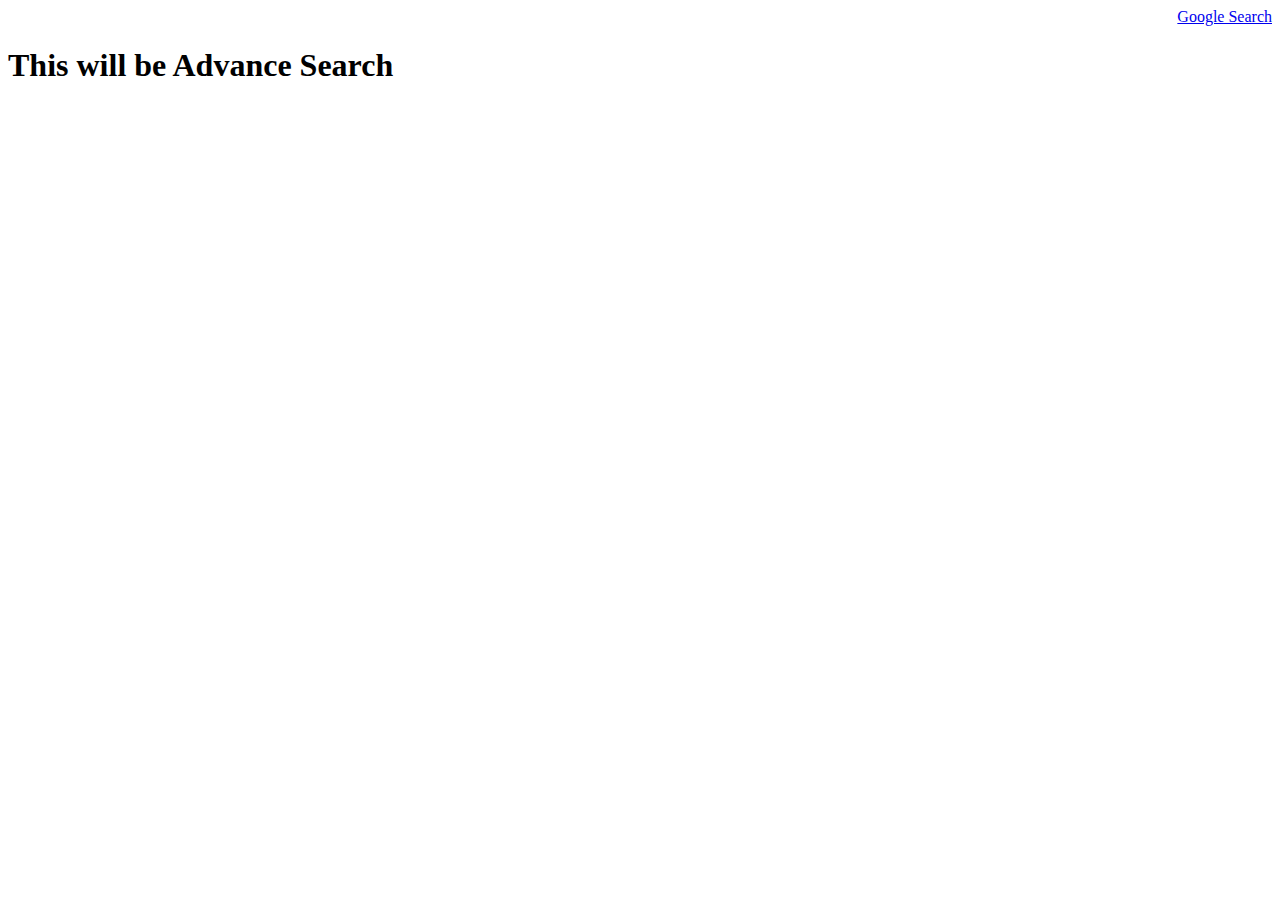
==== googleAdvance.html @ 67a08cde "added stlye to header" ====
<!DOCTYPE html>
<html lang="en">
    <head>
        <link rel="stylesheet" href="index.css">
        <title>Google Image</title>
    </head>
    <body>
      <header>
        <a href="index.html">Google Search</a>
      </header>
      <h1>This will be Advance Search</h1>
    </body>
</html>
---- index.css ----
header {
  text-align: right;
}
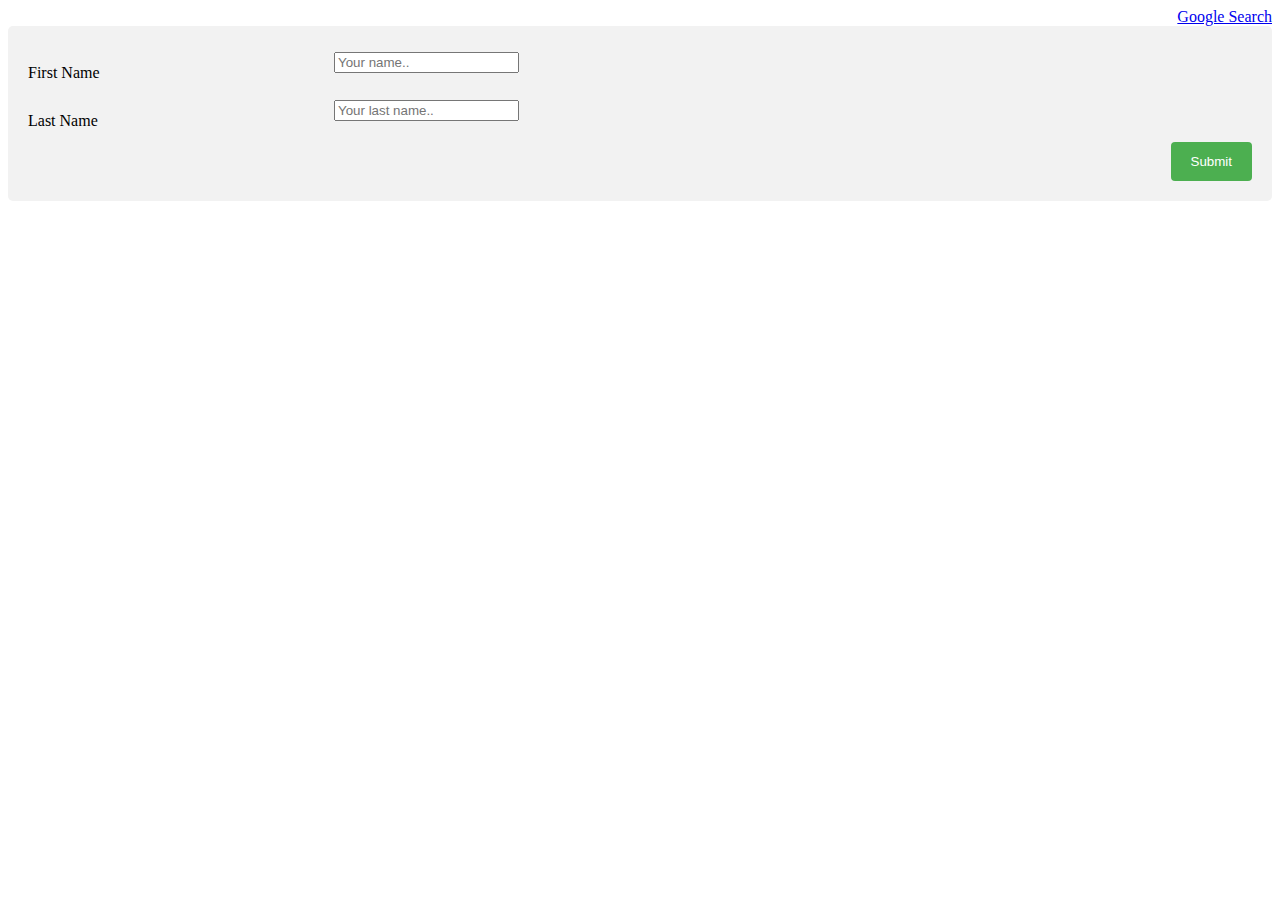
==== commit 9a91c0e9: "added form w/o functionality" ====
--- a/googleAdvance.html
+++ b/googleAdvance.html
@@ -2,12 +2,35 @@
 <html lang="en">
     <head>
         <link rel="stylesheet" href="index.css">
+        <link rel="stylesheet" href="form.css">
         <title>Google Image</title>
     </head>
     <body>
       <header>
         <a href="index.html">Google Search</a>
       </header>
-      <h1>This will be Advance Search</h1>
+        <div class="container">
+          <form action="google.com/search" method="get" name="f">
+            <div class="row">
+              <div class="col-25">
+                <label for="fname">First Name</label>
+              </div>
+              <div class="col-75">
+                <input type="text" id="fname" name="firstname" placeholder="Your name..">
+              </div>
+            </div>
+            <div class="row">
+              <div class="col-25">
+                <label for="lname">Last Name</label>
+              </div>
+              <div class="col-75">
+                <input type="text" id="lname" name="lastname" placeholder="Your last name..">
+              </div>
+            </div>
+            <div class="row">
+              <input type="submit" value="Submit">
+            </div>
+          </form>
+      </div>
     </body>
 </html>
--- a/index.css
+++ b/index.css
@@ -1,3 +1,13 @@
 header {
   text-align: right;
 }
+
+.searchbar {
+  width: 584px;
+  height: 44px;
+  border-radius: 24px;
+}
+
+.submit-btt {
+  margin-top: 20px;
+}
--- a/form.css
+++ b/form.css
@@ -0,0 +1,62 @@
+* Style inputs, select elements and textareas */
+input[type=text], select, textarea{
+  width: 100%;
+  padding: 12px;
+  border: 1px solid #ccc;
+  border-radius: 4px;
+  box-sizing: border-box;
+  resize: vertical;
+}
+
+/* Style the label to display next to the inputs */
+label {
+  padding: 12px 12px 12px 0;
+  display: inline-block;
+}
+
+/* Style the submit button */
+input[type=submit] {
+  background-color: #4CAF50;
+  color: white;
+  padding: 12px 20px;
+  border: none;
+  border-radius: 4px;
+  cursor: pointer;
+  float: right;
+}
+
+/* Style the container */
+.container {
+  border-radius: 5px;
+  background-color: #f2f2f2;
+  padding: 20px;
+}
+
+/* Floating column for labels: 25% width */
+.col-25 {
+  float: left;
+  width: 25%;
+  margin-top: 6px;
+}
+
+/* Floating column for inputs: 75% width */
+.col-75 {
+  float: left;
+  width: 75%;
+  margin-top: 6px;
+}
+
+/* Clear floats after the columns */
+.row:after {
+  content: "";
+  display: table;
+  clear: both;
+}
+
+/* Responsive layout - when the screen is less than 600px wide, make the two columns stack on top of each other instead of next to each other */
+@media screen and (max-width: 600px) {
+  .col-25, .col-75, input[type=submit] {
+    width: 100%;
+    margin-top: 0;
+  }
+}
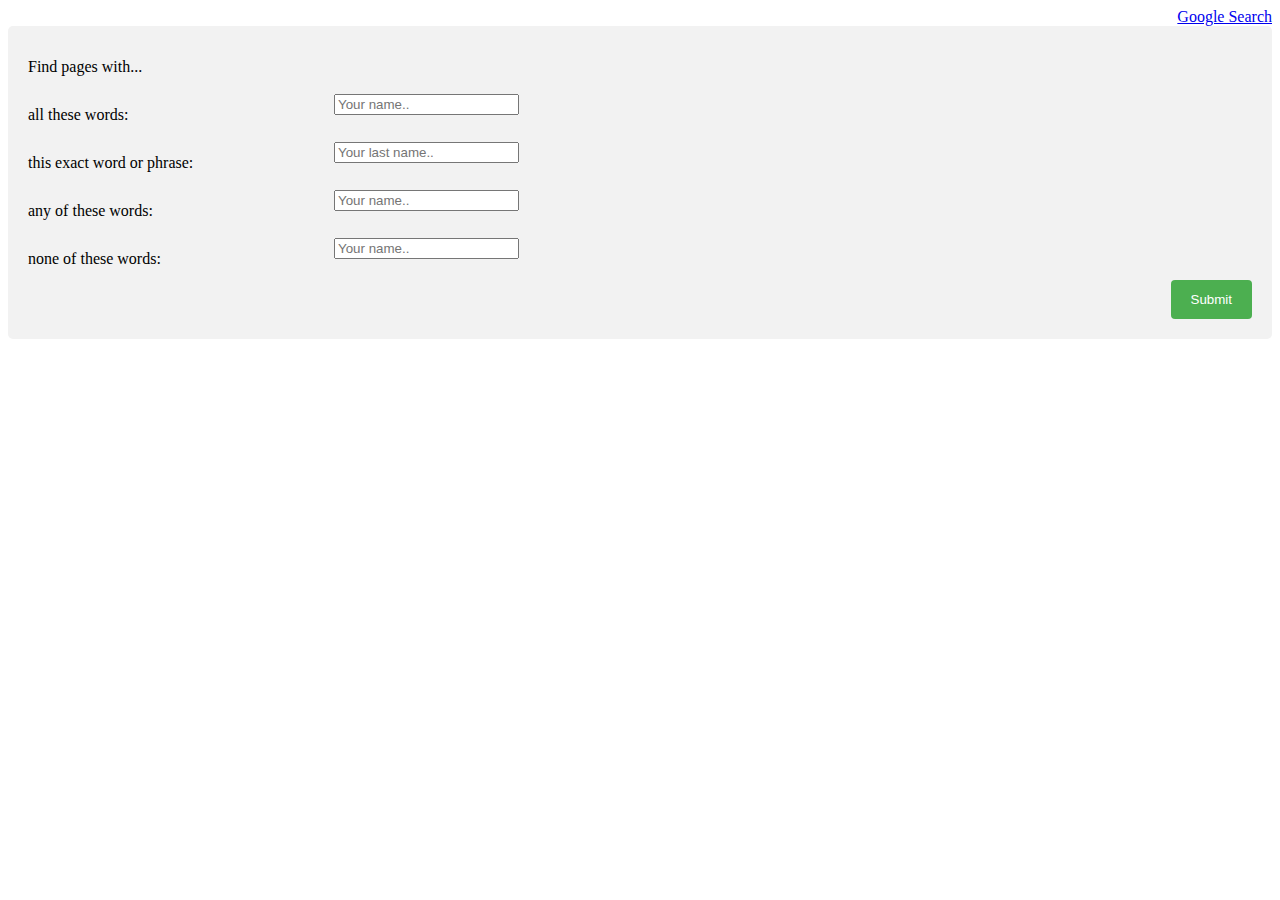
==== commit a4b6ab9f: "added labels and fields for form" ====
--- a/googleAdvance.html
+++ b/googleAdvance.html
@@ -10,10 +10,13 @@
         <a href="index.html">Google Search</a>
       </header>
         <div class="container">
-          <form action="google.com/search" method="get" name="f">
+          <form action="/search" method="get" name="f">
+            <div class="row">
+              <label>Find pages with...</label>
+            </div>
             <div class="row">
               <div class="col-25">
-                <label for="fname">First Name</label>
+                <label for="fname">all these words:</label>
               </div>
               <div class="col-75">
                 <input type="text" id="fname" name="firstname" placeholder="Your name..">
@@ -21,10 +24,26 @@
             </div>
             <div class="row">
               <div class="col-25">
-                <label for="lname">Last Name</label>
+                <label for="lname">this exact word or phrase:</label>
               </div>
               <div class="col-75">
                 <input type="text" id="lname" name="lastname" placeholder="Your last name..">
+              </div>
+            </div>
+            <div class="row">
+              <div class="col-25">
+                <label for="fname">any of these words:</label>
+              </div>
+              <div class="col-75">
+                <input type="text" id="fname" name="firstname" placeholder="Your name..">
+              </div>
+            </div>
+            <div class="row">
+              <div class="col-25">
+                <label for="fname">none of these words:</label>
+              </div>
+              <div class="col-75">
+                <input type="text" id="fname" name="firstname" placeholder="Your name..">
               </div>
             </div>
             <div class="row">
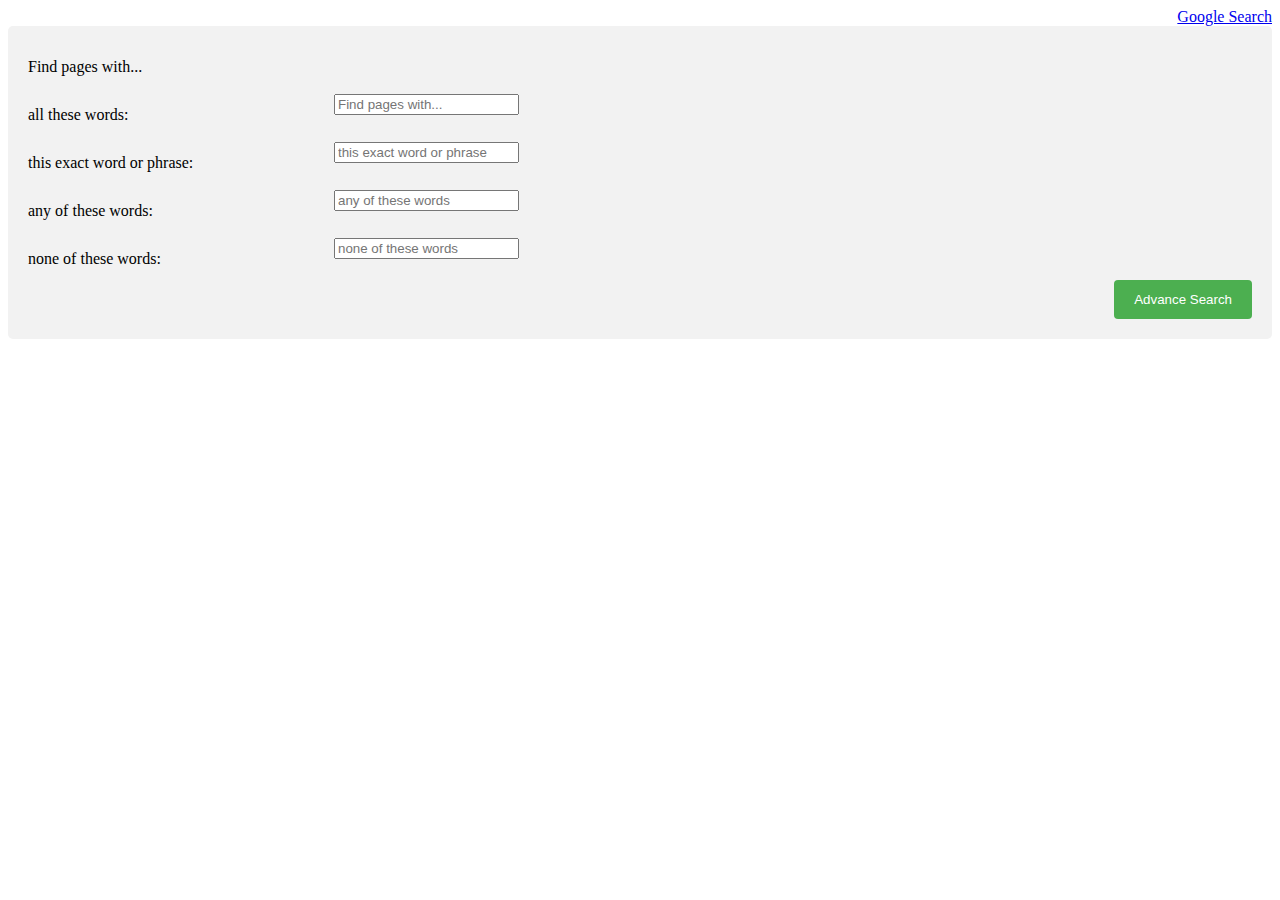
==== commit 0ad83474: "added advance form can produce results" ====
--- a/googleAdvance.html
+++ b/googleAdvance.html
@@ -3,51 +3,51 @@
     <head>
         <link rel="stylesheet" href="index.css">
         <link rel="stylesheet" href="form.css">
-        <title>Google Image</title>
+        <title>Google Advance Search</title>
     </head>
     <body>
       <header>
         <a href="index.html">Google Search</a>
       </header>
         <div class="container">
-          <form action="/search" method="get" name="f">
+          <form action="https://google.com/search" method="get" name="f">
             <div class="row">
               <label>Find pages with...</label>
             </div>
             <div class="row">
               <div class="col-25">
-                <label for="fname">all these words:</label>
+                <label>all these words:</label>
               </div>
               <div class="col-75">
-                <input type="text" id="fname" name="firstname" placeholder="Your name..">
+                <input class="" type="text" name="as_q" placeholder="Find pages with...">
               </div>
             </div>
             <div class="row">
               <div class="col-25">
-                <label for="lname">this exact word or phrase:</label>
+                <label>this exact word or phrase:</label>
               </div>
               <div class="col-75">
-                <input type="text" id="lname" name="lastname" placeholder="Your last name..">
+                <input type="text" name="as_epq" placeholder="this exact word or phrase">
               </div>
             </div>
             <div class="row">
               <div class="col-25">
-                <label for="fname">any of these words:</label>
+                <label>any of these words:</label>
               </div>
               <div class="col-75">
-                <input type="text" id="fname" name="firstname" placeholder="Your name..">
+                <input type="text" name="as_oq" placeholder="any of these words">
               </div>
             </div>
             <div class="row">
               <div class="col-25">
-                <label for="fname">none of these words:</label>
+                <label>none of these words:</label>
               </div>
               <div class="col-75">
-                <input type="text" id="fname" name="firstname" placeholder="Your name..">
+                <input type="text" name="as_eq" placeholder="none of these words">
               </div>
             </div>
             <div class="row">
-              <input type="submit" value="Submit">
+              <input type="submit" value="Advance Search">
             </div>
           </form>
       </div>
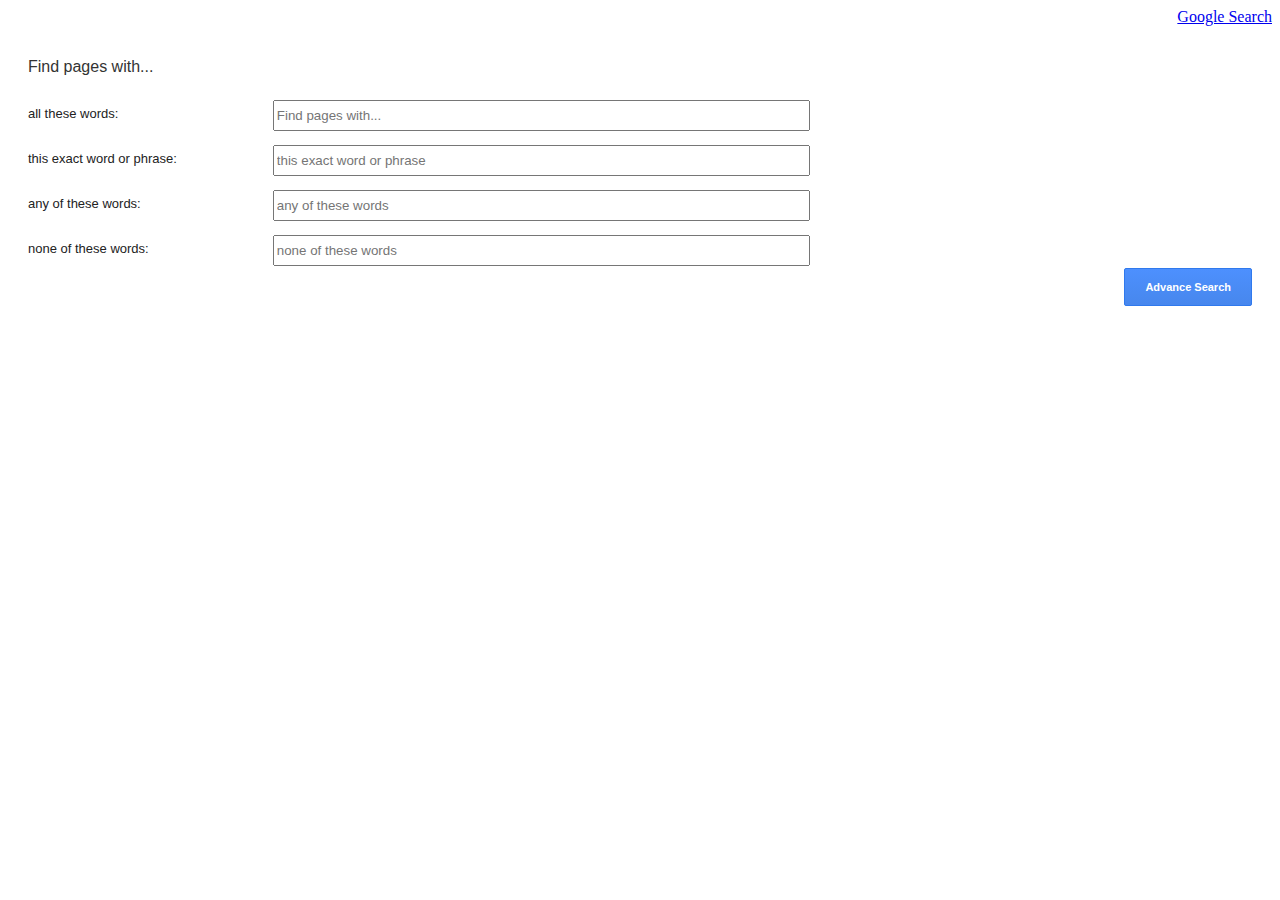
==== commit be664009: "fixed form css" ====
--- a/googleAdvance.html
+++ b/googleAdvance.html
@@ -9,41 +9,42 @@
       <header>
         <a href="index.html">Google Search</a>
       </header>
+
         <div class="container">
           <form action="https://google.com/search" method="get" name="f">
             <div class="row">
-              <label>Find pages with...</label>
+              <label style="font-size: 16px;color: #333;">Find pages with...</label>
             </div>
             <div class="row">
-              <div class="col-25">
+              <div class="col-20">
                 <label>all these words:</label>
               </div>
               <div class="col-75">
-                <input class="" type="text" name="as_q" placeholder="Find pages with...">
+                <input class="" type="text" name="as_q" placeholder="Find pages with..." style="width: 529px;height: 25px;">
               </div>
             </div>
             <div class="row">
-              <div class="col-25">
+              <div class="col-20">
                 <label>this exact word or phrase:</label>
               </div>
               <div class="col-75">
-                <input type="text" name="as_epq" placeholder="this exact word or phrase">
+                <input type="text" name="as_epq" placeholder="this exact word or phrase" style="width: 529px; height: 25px;">
               </div>
             </div>
             <div class="row">
-              <div class="col-25">
+              <div class="col-20">
                 <label>any of these words:</label>
               </div>
               <div class="col-75">
-                <input type="text" name="as_oq" placeholder="any of these words">
+                <input type="text" name="as_oq" placeholder="any of these words" style="width: 529px; height: 25px;">
               </div>
             </div>
             <div class="row">
-              <div class="col-25">
+              <div class="col-20">
                 <label>none of these words:</label>
               </div>
               <div class="col-75">
-                <input type="text" name="as_eq" placeholder="none of these words">
+                <input type="text" name="as_eq" placeholder="none of these words" style="width: 529px; height: 25px;">
               </div>
             </div>
             <div class="row">
--- a/form.css
+++ b/form.css
@@ -6,36 +6,44 @@
   border-radius: 4px;
   box-sizing: border-box;
   resize: vertical;
+  display: inline-block;
 }
 
 /* Style the label to display next to the inputs */
 label {
   padding: 12px 12px 12px 0;
+  font-family: arial,sans-serif;
+  font-size: 13px;
   display: inline-block;
+  color: #222;
 }
 
 /* Style the submit button */
 input[type=submit] {
-  background-color: #4CAF50;
+  background-color: #4d90fe;
+  background-image: -webkit-linear-gradient(top,#4d90fe,#4787ed);
   color: white;
+  font-weight: bold;
+  font-size: 11px;
+  text-align: center;
+  white-space: nowrap;
   padding: 12px 20px;
-  border: none;
-  border-radius: 4px;
-  cursor: pointer;
+  border: 1px solid #3079ed;
+  border-radius: 2px;
+  cursor: default;
   float: right;
 }
 
 /* Style the container */
 .container {
   border-radius: 5px;
-  background-color: #f2f2f2;
   padding: 20px;
 }
 
 /* Floating column for labels: 25% width */
-.col-25 {
+.col-20 {
   float: left;
-  width: 25%;
+  width: 20%;
   margin-top: 6px;
 }
 
@@ -43,7 +51,7 @@
 .col-75 {
   float: left;
   width: 75%;
-  margin-top: 6px;
+  margin-top: 12px;;
 }
 
 /* Clear floats after the columns */
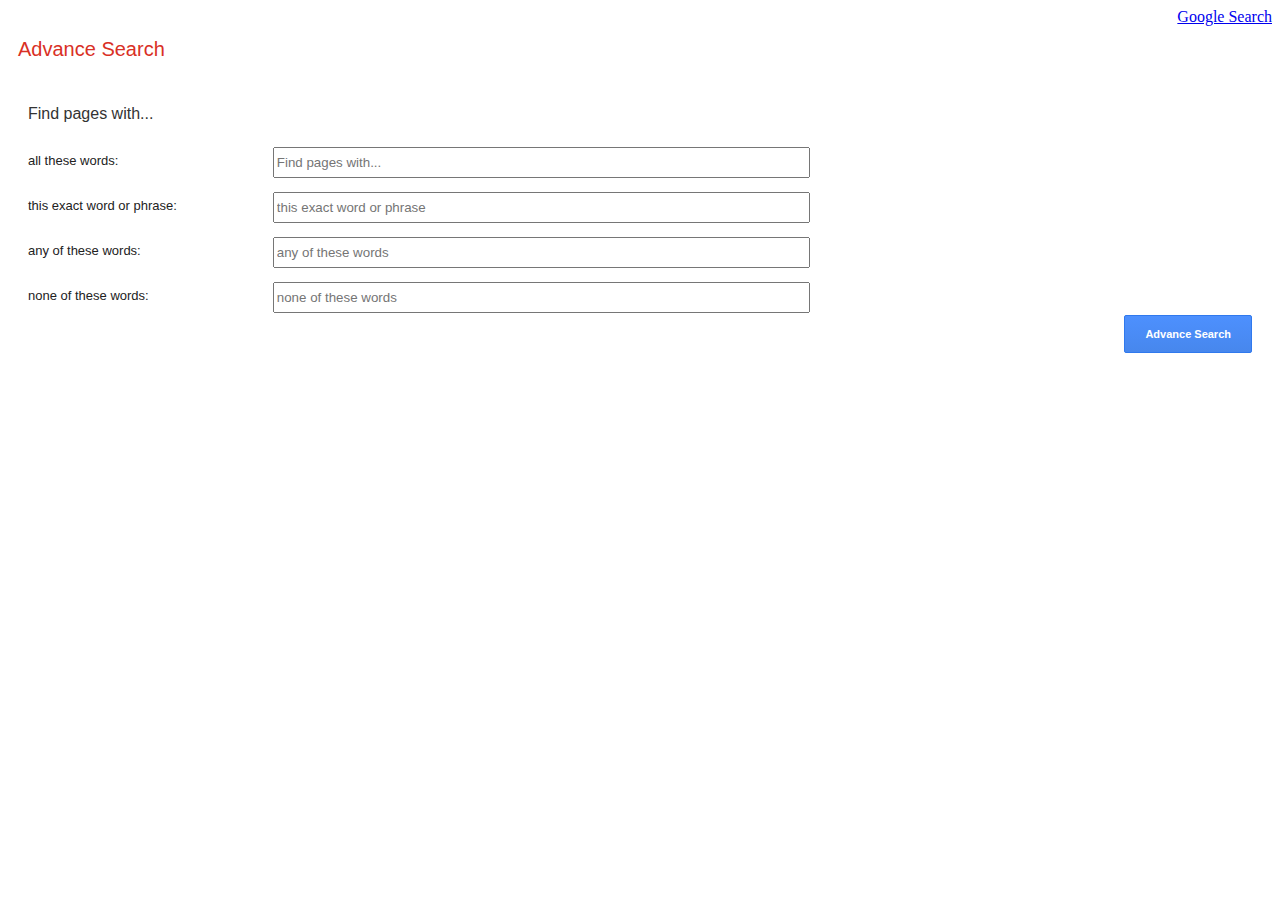
==== commit 10a060c4: "added app bar div" ====
--- a/googleAdvance.html
+++ b/googleAdvance.html
@@ -6,10 +6,12 @@
         <title>Google Advance Search</title>
     </head>
     <body>
-      <header>
-        <a href="index.html">Google Search</a>
-      </header>
-
+        <header>
+          <a href="index.html">Google Search</a>
+        </header>
+        <div class="appbar">
+          <label style="margin-left:10px;color: #d93025;font-size: 20px;"> Advance Search</label>
+        </div>
         <div class="container">
           <form action="https://google.com/search" method="get" name="f">
             <div class="row">
--- a/form.css
+++ b/form.css
@@ -61,6 +61,11 @@
   clear: both;
 }
 
+.appbar {
+  color: #d93025;
+  font-size: 20px;
+}
+
 /* Responsive layout - when the screen is less than 600px wide, make the two columns stack on top of each other instead of next to each other */
 @media screen and (max-width: 600px) {
   .col-25, .col-75, input[type=submit] {
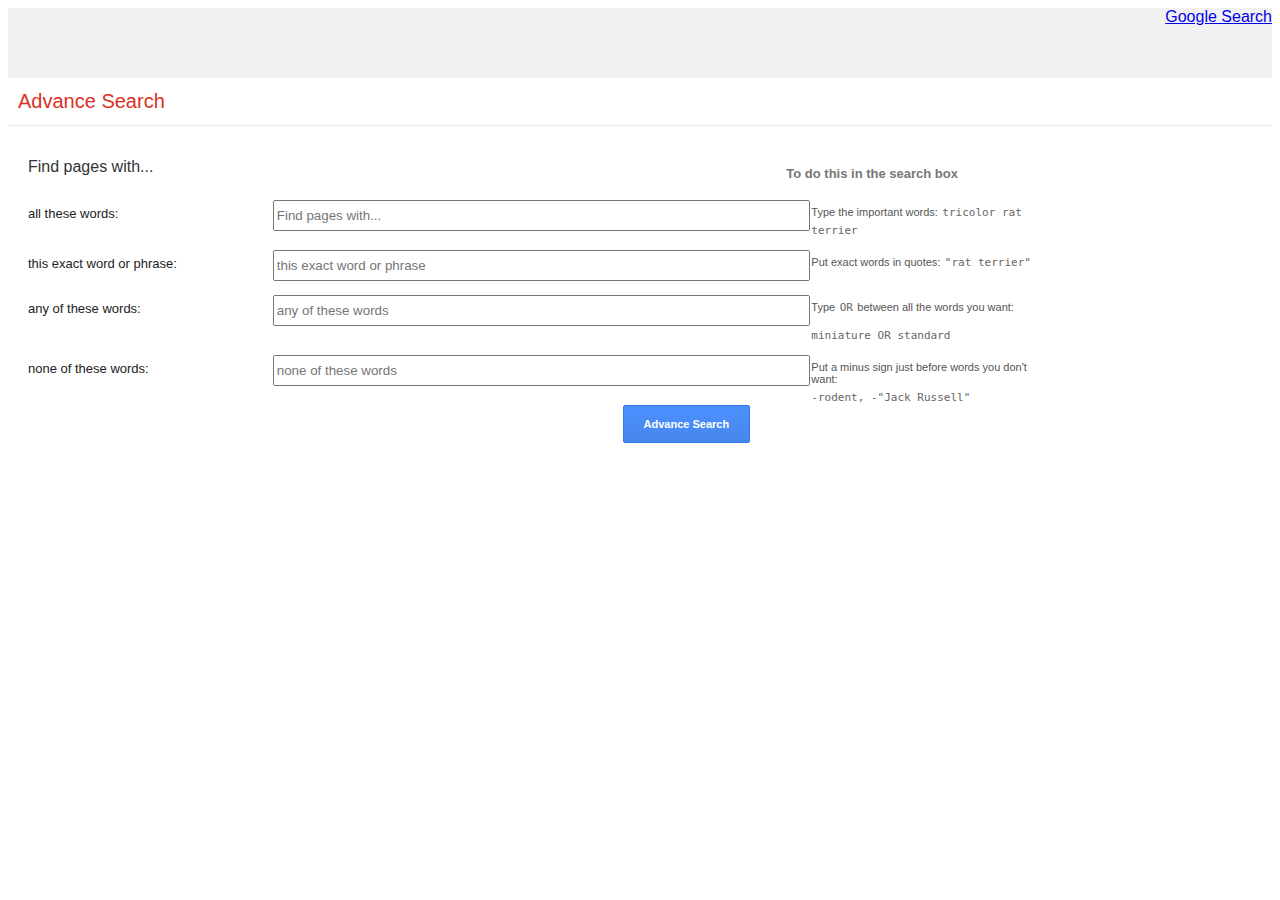
==== commit 53489574: "added side instructions" ====
--- a/googleAdvance.html
+++ b/googleAdvance.html
@@ -6,16 +6,19 @@
         <title>Google Advance Search</title>
     </head>
     <body>
-        <header>
+        <header class="googleBanner">
           <a href="index.html">Google Search</a>
         </header>
         <div class="appbar">
           <label style="margin-left:10px;color: #d93025;font-size: 20px;"> Advance Search</label>
         </div>
+        <div class="line"></div>
         <div class="container">
           <form action="https://google.com/search" method="get" name="f">
             <div class="row">
               <label style="font-size: 16px;color: #333;">Find pages with...</label>
+              <div class="HoCfzc">&nbsp; </div>
+              <label class="intructions"> To do this in the search box</label>
             </div>
             <div class="row">
               <div class="col-20">
@@ -23,6 +26,10 @@
               </div>
               <div class="col-75">
                 <input class="" type="text" name="as_q" placeholder="Find pages with..." style="width: 529px;height: 25px;">
+              </div>
+              <div class="col-20">
+                 <label class="instruDescription" style="padding-right: 0px; padding-bottom: 0px;">Type the important words:</label>
+                 <span class="BFlQMb"> tricolor rat terrier</span>
               </div>
             </div>
             <div class="row">
@@ -32,6 +39,10 @@
               <div class="col-75">
                 <input type="text" name="as_epq" placeholder="this exact word or phrase" style="width: 529px; height: 25px;">
               </div>
+              <div class="col-20" style="float: left;">
+                 <label class="instruDescription" style="padding-right: 0px; padding-bottom: 0px;">Put exact words in quotes:</label>
+                 <span class="BFlQMb"> "rat terrier"</span>
+              </div>
             </div>
             <div class="row">
               <div class="col-20">
@@ -39,6 +50,10 @@
               </div>
               <div class="col-75">
                 <input type="text" name="as_oq" placeholder="any of these words" style="width: 529px; height: 25px;">
+              </div>
+              <div class="col-20">
+                 <label class="instruDescription" style="padding-right: 0px; padding-bottom: 0px;">Type</label> <span class="BFlQMb">OR</span> <label class="instruDescription">between all the words you want:</label>
+                 <span class="BFlQMb"> miniature OR standard</span>
               </div>
             </div>
             <div class="row">
@@ -48,8 +63,11 @@
               <div class="col-75">
                 <input type="text" name="as_eq" placeholder="none of these words" style="width: 529px; height: 25px;">
               </div>
+              <div class="col-20">
+                 <label class="instruDescription" style="padding-right: 0px; padding-bottom: 0px;"> Put a minus sign just before words you don't want:</label> <span class="BFlQMb"> -rodent, -"Jack Russell"</span>
+              </div>
             </div>
-            <div class="row">
+            <div class="row" style="padding-right: 41%;">
               <input type="submit" value="Advance Search">
             </div>
           </form>
--- a/form.css
+++ b/form.css
@@ -9,10 +9,13 @@
   display: inline-block;
 }
 
+body {
+  font-family: arial,sans-serif;
+}
+
 /* Style the label to display next to the inputs */
 label {
   padding: 12px 12px 12px 0;
-  font-family: arial,sans-serif;
   font-size: 13px;
   display: inline-block;
   color: #222;
@@ -50,7 +53,7 @@
 /* Floating column for inputs: 75% width */
 .col-75 {
   float: left;
-  width: 75%;
+  width: 44%;
   margin-top: 12px;;
 }
 
@@ -64,6 +67,43 @@
 .appbar {
   color: #d93025;
   font-size: 20px;
+  font-family: arial,sans-serif;
+}
+
+.line {
+  border-bottom: 1px solid #ebebeb;
+}
+
+.intructions{
+  vertical-align: middle;
+  color: #777;
+  font-size: 13px;
+  padding-bottom: 0px;
+  font-weight: 700;
+}
+
+.HoCfzc {
+display: inline-block;
+min-width: 167px;
+min-height: 41px;
+vertical-align: middle;
+width: 50%;
+}
+
+.instruDescription{
+  color: #555;
+  font-size: 11px;
+}
+
+span.BFlQMb{
+  color: #666;
+  font-family: monospace;
+  font-size: 11px;
+}
+
+.googleBanner{
+  background-color: #f1f1f1;
+  height: 70px;
 }
 
 /* Responsive layout - when the screen is less than 600px wide, make the two columns stack on top of each other instead of next to each other */
@@ -73,3 +113,15 @@
     margin-top: 0;
   }
 }
+
+@media screen and (max-width: 1160px) {
+  .BFlQMb {
+    display: none;
+  }
+  .instruDescription {
+    display: none;
+  }
+  .intructions {
+    display: none;
+  }
+}
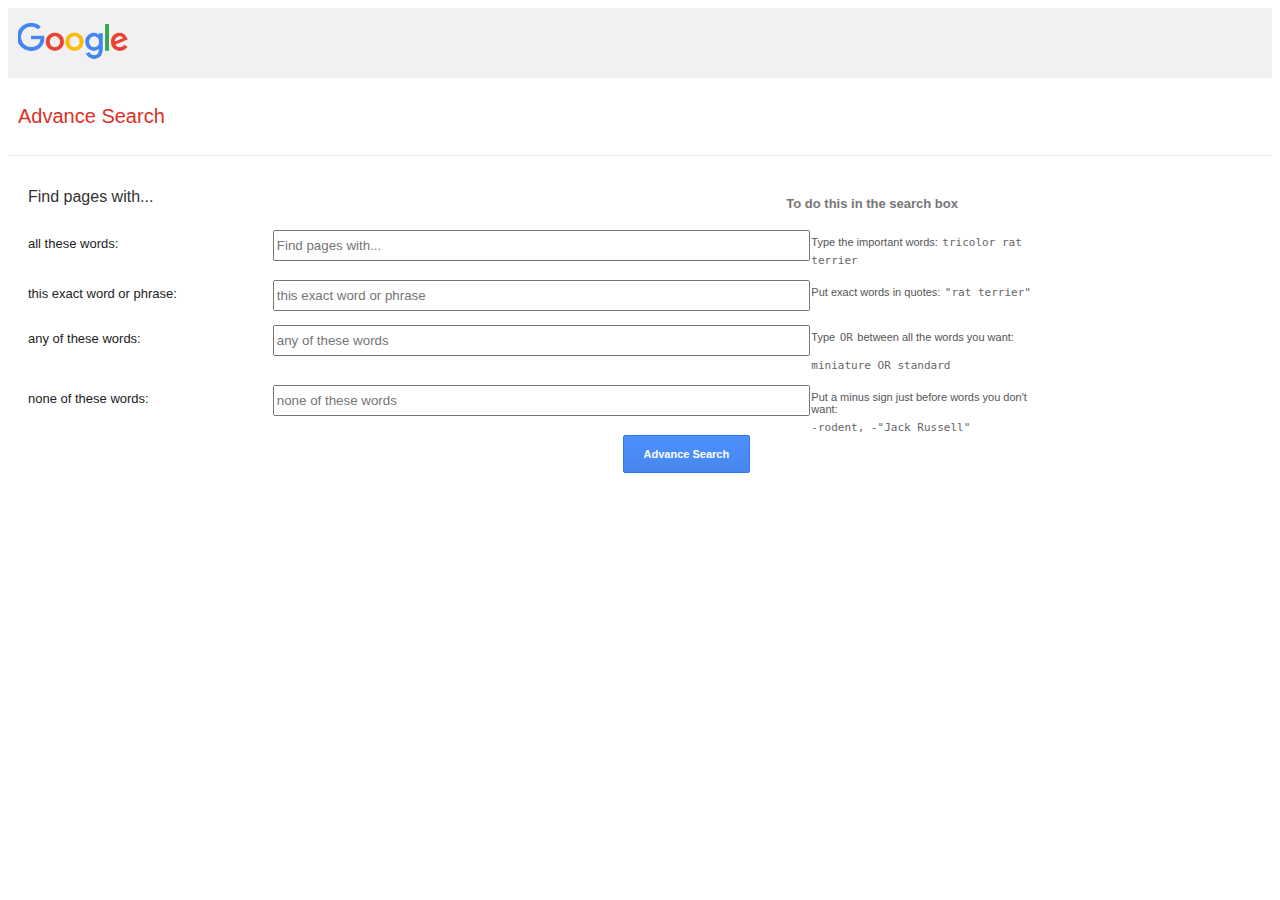
==== commit 338d0318: "finished advance search page" ====
--- a/googleAdvance.html
+++ b/googleAdvance.html
@@ -6,9 +6,9 @@
         <title>Google Advance Search</title>
     </head>
     <body>
-        <header class="googleBanner">
-          <a href="index.html">Google Search</a>
-        </header>
+        <div class="googleBanner">
+          <a href="index.html"><img src="google.png" width="113px" style=" padding-top:10px; padding-left:10px;"></a>
+        </div>
         <div class="appbar">
           <label style="margin-left:10px;color: #d93025;font-size: 20px;"> Advance Search</label>
         </div>
--- a/form.css
+++ b/form.css
@@ -68,6 +68,8 @@
   color: #d93025;
   font-size: 20px;
   font-family: arial,sans-serif;
+  padding-top: 15px;
+  padding-bottom: 15px;
 }
 
 .line {
